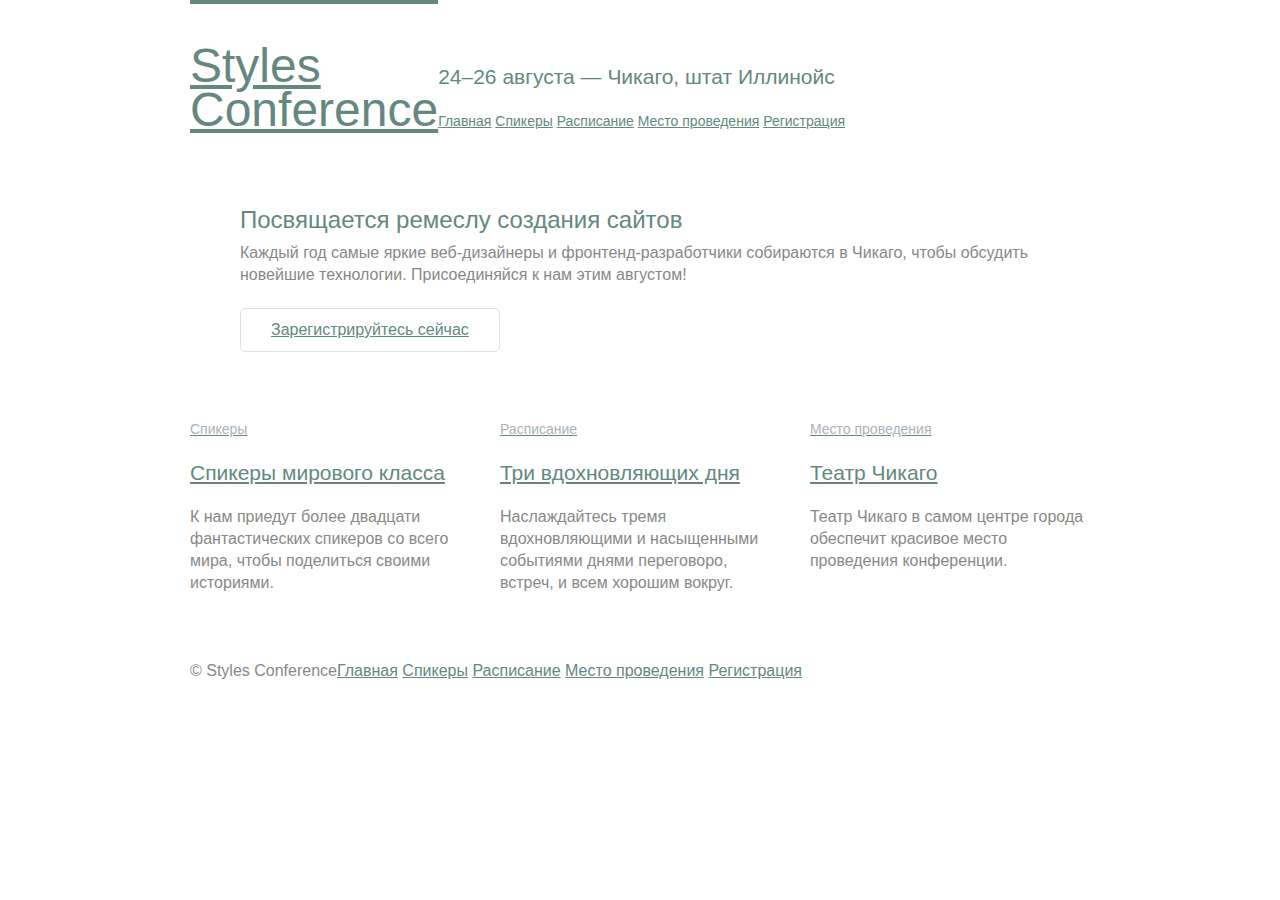
==== index.html @ 70f3aeab "Переработан header (логотип, слоган, меню)" ====
<!DOCTYPE html>
<html lang="ru">
<head>
  <meta charset="utf-8">
  <title>Styles Conference</title>
  <link rel="stylesheet" href="assets/stylesheets/main.css">
</head>
<body>
  
  <header class="container group">
    <h1 class="logo">
      <a href="index.html">Styles<br>Conference</a>
    </h1>
    <h3 class="tagline">24&ndash;26 августа &mdash; Чикаго, штат Иллинойс</h3>
    
    <nav class="primary-nav">
      <a href="index.html">Главная</a>
      <a href="speakers.html">Спикеры</a>
      <a href="schedule.html">Расписание</a>
      <a href="venue.html">Место проведения</a>
      <a href="register.html">Регистрация</a>
    </nav>
  </header>
  
  <!-- Раздел-приглашение -->
  <section class="hero container">
    <h2>Посвящается ремеслу создания сайтов</h2>
    <p>Каждый год самые яркие веб-дизайнеры и фронтенд-разработчики собираются в Чикаго, 
       чтобы обсудить новейшие технологии. Присоединяйся к нам этим августом!</p>
    <a href="register.html" class="btn btn-alt">Зарегистрируйтесь сейчас</a>
  </section>
  
  <!-- Группа тизеров -->
  <section class="grid">
    <!-- Тизер 1 -->
    <section class="col-1-3">
      <a href="speakers.html">
        <h5>Спикеры</h5>
        <h3>Спикеры мирового класса</h3>
      </a>
      <p>К нам приедут более двадцати фантастических спикеров со всего мира, чтобы поделиться своими историями.</p>
    </section><!--
     Тизер 2 
 --><section class="col-1-3">
      <a href="schedule.html">
        <h5>Расписание</h5>
        <h3>Три вдохновляющих дня</h3>
      </a>  
      <p>Наслаждайтесь тремя вдохновляющими и насыщенными событиями днями переговоро, встреч, и всем хорошим вокруг.</p>
    </section><!--
     Тизер 3 
 --><section class="col-1-3">
      <a href="venue.html">
        <h5>Место проведения</h5>
        <h3>Театр Чикаго</h3>
      </a>
      <p>Театр Чикаго в самом центре города обеспечит красивое место проведения конференции.</p>
    </section>
    
  </section>
  
  <footer class="primary-footer container group">
    <small>&copy; Styles Conference</small>
    
    <nav>
      <a href="index.html">Главная</a>
      <a href="speakers.html">Спикеры</a>
      <a href="schedule.html">Расписание</a>
      <a href="venue.html">Место проведения</a>
      <a href="register.html">Регистрация</a>
    </nav>
  </footer>
  
</body>
</html>
---- assets/stylesheets/main.css ----
/* http://meyerweb.com/eric/tools/css/reset/ 2. v2.0 | 20110126
  License: none (public domain)
*/
html, body, div, span, applet, object, iframe,
h1, h2, h3, h4, h5, h6, p, blockquote, pre,
a, abbr, acronym, address, big, cite, code,
del, dfn, em, img, ins, kbd, q, s, samp,
small, strike, strong, sub, sup, tt, var,
b, u, i, center,
dl, dt, dd, ol, ul, li,
fieldset, form, label, legend,
table, caption, tbody, tfoot, thead, tr, th, td,
article, aside, canvas, details, embed,
figure, figcaption, footer, header, hgroup,
menu, nav, output, ruby, section, summary,
time, mark, audio, video {
  margin: 0;
  padding: 0;
  border: 0;
  font-size: 100%;
  font: inherit;
  vertical-align: baseline;
}
/* HTML5 display-role reset for older browsers */
article, aside, details, figcaption, figure,
footer, header, hgroup, menu, nav, section {
  display: block;
}
body {
  line-height: 1;
}
ol, ul {
  list-style: none;
}
blockquote, q {
  quotes: none;
}
blockquote:before, blockquote:after,
q:before, q:after {
  content: '';
  content: none;
}
table {
  border-collapse: collapse;
  border-spacing: 0;
}

/*
  =====================================================
  Пользовательские стили
  =====================================================
*/
body {
  color: #888;
  font: 300 16px/22px "Open Sans", "Helvetica Neue", Helvetica, Arial, sans-serif;
}


/*
  =====================================================
  Сетка
  =====================================================
*/
*,
*:before,
*:after {
  -webkit-box-sizing: border-box;
     -moz-box-sizing: border-box;
          box-sizing: border-box;
}

.container,
.grid {
  margin: 0 auto;
  width: 960px;
}

.container {
  padding-left: 30px;
  padding-right: 30px;
}

.col-1-3 {
  width: 33.33%;
}

.col-2-3 {
  width: 66.66%;
}

.col-1-3,
.col-2-3 {
  display: inline-block;
  vertical-align: top;
}

.grid,
.col-1-3,
.col-2-3 {
  padding-left: 15px;
  padding-right: 15px;
}

/*
  =====================================================
  Clearfix
  =====================================================
*/
.group:before,
.group:after {
  content: "";
  display: table;
}

.group:after {
  clear: both;
}

.group {
  clear: both;
  *zoom: 1;
}

/*
  =====================================================
  Типографика
  =====================================================
*/
h1, h3, h4, h5, p {
  margin-bottom: 22px;
}

h1, h2, h3, h4 {
  color: #648880;
}

h1 {
  font-size: 36px;
  line-height: 44px;
}

h2 {
  font-size: 24px;
  line-height: 44px;
}

h3 {
  font-size: 21px;
}

h4 {
  font-size: 18px;
}

h5 {
  color: #a9b2b9;
  font-size: 14px;
  font-weight: 400;
}

strong {
  font-weight: 400;
}

cite, em {
  font-style: italic;
}

/*
  =====================================================
  Ссылки
  =====================================================
*/
a:hover {
  color: #a9b2b9;
}

a {
  color: #648880;
}

/*
  =====================================================
  Кнопки
  =====================================================
*/
.btn {
  border-radius: 5px;
  display: inline-block;
  margin: 0;
}

.btn-alt {
  border: 1px solid #dfe2e5;
  padding: 10px 30px;
}

/*
  =====================================================
  Главная страница
  =====================================================
*/
.hero {
  padding: 22px 80px 66px 80px;
}

/*
  =====================================================
  Основной заголовок
  =====================================================
*/
.logo {
  border-top: 4px solid #648880;
  float: left;
  font-size: 48px;
  line-height: 44px;
  padding: 40px 0 22px 0;
}

.tagline {
  margin: 66px 0 22px 0;
}

.primary-nav {
  font-size: 14px;
  font-weight: 400;
}

/*
  =====================================================
  Основной подвал
  =====================================================
*/
.primary-footer small {
  float: left;
}

.primary-footer {
  padding-bottom: 44px;
  padding-top: 44px;
}
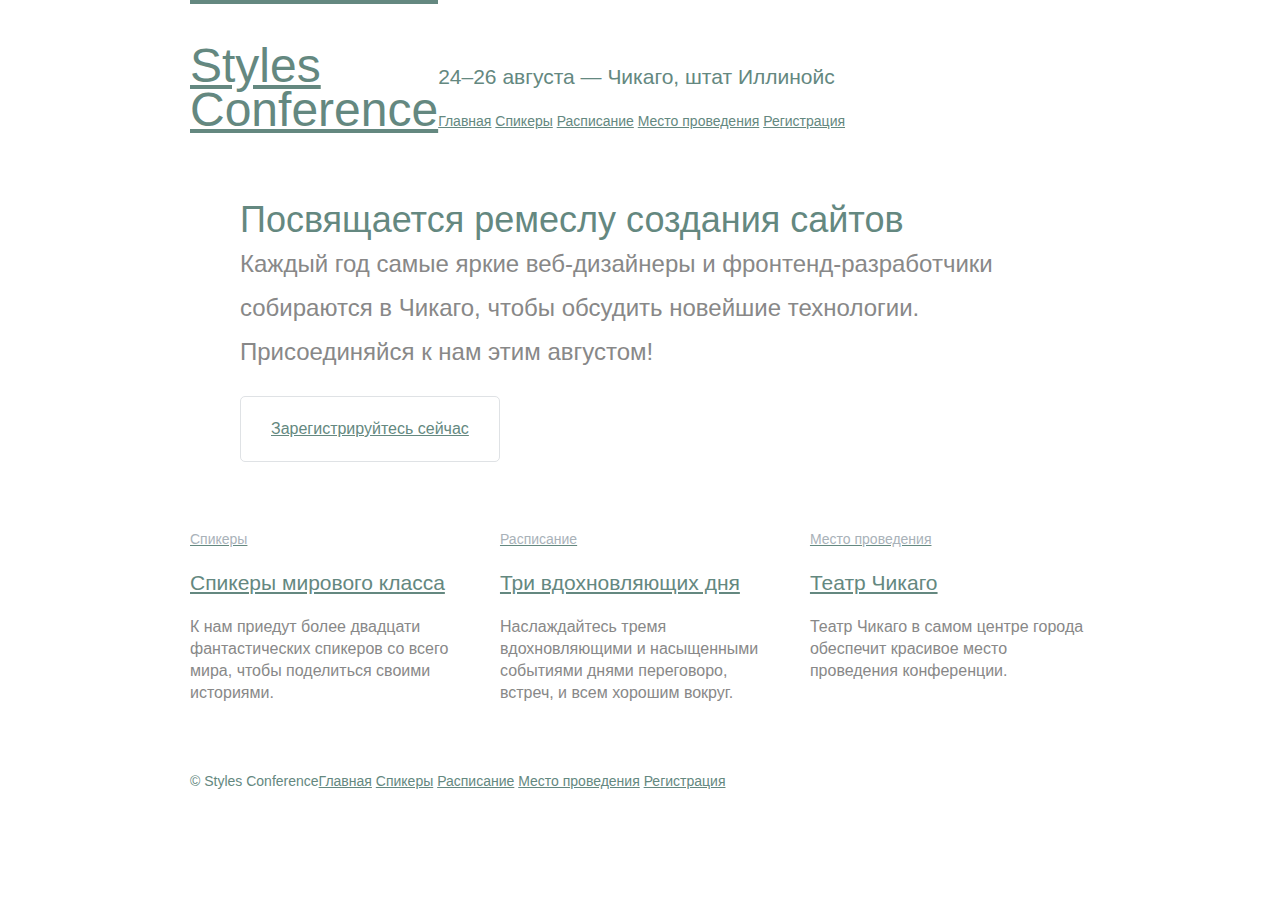
==== commit fe7c63c1: "Решена проблема с цветом ссылок тизеров" ====
--- a/index.html
+++ b/index.html
@@ -33,7 +33,7 @@
   <!-- Группа тизеров -->
   <section class="grid">
     <!-- Тизер 1 -->
-    <section class="col-1-3">
+    <section class="teaser col-1-3">
       <a href="speakers.html">
         <h5>Спикеры</h5>
         <h3>Спикеры мирового класса</h3>
@@ -41,7 +41,7 @@
       <p>К нам приедут более двадцати фантастических спикеров со всего мира, чтобы поделиться своими историями.</p>
     </section><!--
      Тизер 2 
- --><section class="col-1-3">
+ --><section class="teaser col-1-3">
       <a href="schedule.html">
         <h5>Расписание</h5>
         <h3>Три вдохновляющих дня</h3>
@@ -49,7 +49,7 @@
       <p>Наслаждайтесь тремя вдохновляющими и насыщенными событиями днями переговоро, встреч, и всем хорошим вокруг.</p>
     </section><!--
      Тизер 3 
- --><section class="col-1-3">
+ --><section class="teaser col-1-3">
       <a href="venue.html">
         <h5>Место проведения</h5>
         <h3>Театр Чикаго</h3>
--- a/assets/stylesheets/main.css
+++ b/assets/stylesheets/main.css
@@ -201,7 +201,20 @@
   =====================================================
 */
 .hero {
+  line-height: 44px;
   padding: 22px 80px 66px 80px;
+}
+
+.hero h2 {
+  font-size: 36px;
+}
+
+.hero p {
+  font-size: 24px;
+}
+
+.teaser a:hover h3 {
+  color: #a9b2b9;
 }
 
 /*
@@ -233,9 +246,12 @@
 */
 .primary-footer small {
   float: left;
+  font-weight: 400;
 }
 
 .primary-footer {
+  color: #648880;
+  font-size: 14px;
   padding-bottom: 44px;
   padding-top: 44px;
 }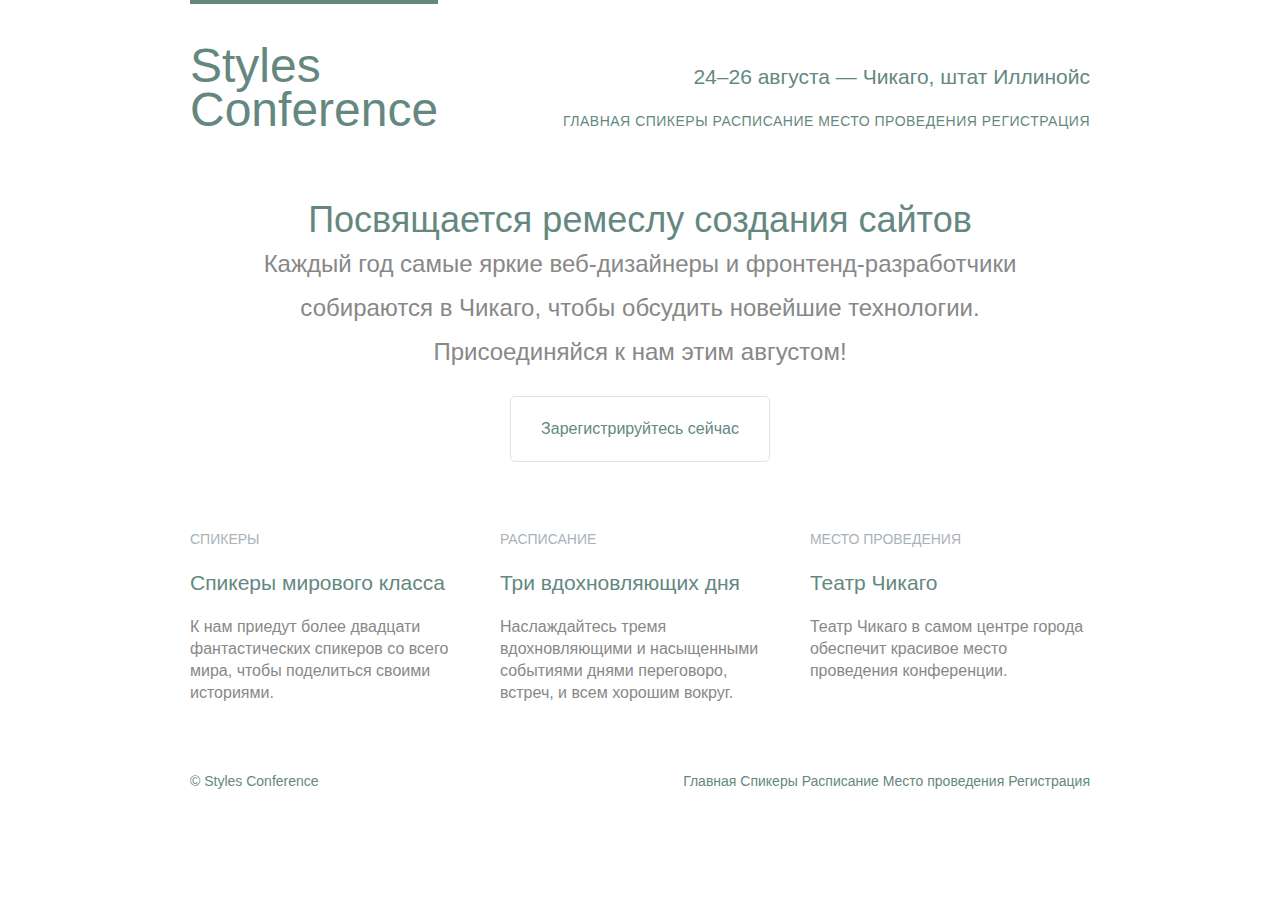
==== commit 87959e6a: "Стилизована навигация, выровнены слоган и тизер" ====
--- a/index.html
+++ b/index.html
@@ -13,7 +13,7 @@
     </h1>
     <h3 class="tagline">24&ndash;26 августа &mdash; Чикаго, штат Иллинойс</h3>
     
-    <nav class="primary-nav">
+    <nav class="nav primary-nav">
       <a href="index.html">Главная</a>
       <a href="speakers.html">Спикеры</a>
       <a href="schedule.html">Расписание</a>
@@ -62,7 +62,7 @@
   <footer class="primary-footer container group">
     <small>&copy; Styles Conference</small>
     
-    <nav>
+    <nav class="nav">
       <a href="index.html">Главная</a>
       <a href="speakers.html">Спикеры</a>
       <a href="schedule.html">Расписание</a>
--- a/assets/stylesheets/main.css
+++ b/assets/stylesheets/main.css
@@ -156,6 +156,7 @@
   color: #a9b2b9;
   font-size: 14px;
   font-weight: 400;
+  text-transform: uppercase;
 }
 
 strong {
@@ -177,6 +178,11 @@
 
 a {
   color: #648880;
+  text-decoration: none;
+}
+
+p a {
+  border-bottom: 1px solid #dfe2e5;
 }
 
 /*
@@ -197,12 +203,22 @@
 
 /*
   =====================================================
+  Навигация
+  =====================================================
+*/
+.nav {
+  text-align: right;
+}
+
+/*
+  =====================================================
   Главная страница
   =====================================================
 */
 .hero {
   line-height: 44px;
   padding: 22px 80px 66px 80px;
+  text-align: center;
 }
 
 .hero h2 {
@@ -232,11 +248,14 @@
 
 .tagline {
   margin: 66px 0 22px 0;
+  text-align: right;
 }
 
 .primary-nav {
   font-size: 14px;
   font-weight: 400;
+  letter-spacing: .5px;
+  text-transform: uppercase;
 }
 
 /*
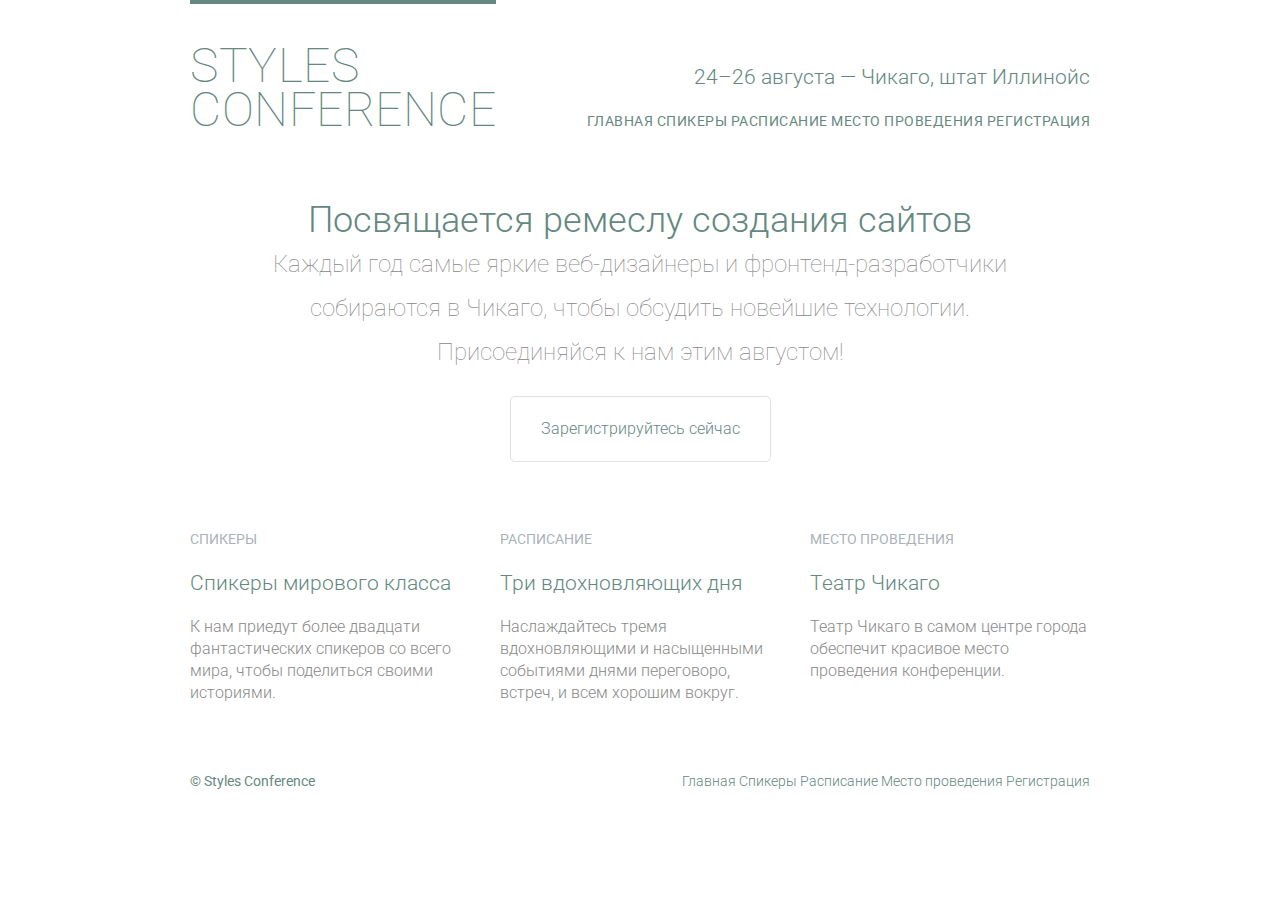
==== commit 36ed80fd: "Новый шрифт для сайта - Roboto" ====
--- a/index.html
+++ b/index.html
@@ -4,6 +4,7 @@
   <meta charset="utf-8">
   <title>Styles Conference</title>
   <link rel="stylesheet" href="assets/stylesheets/main.css">
+  <link href="https://fonts.googleapis.com/css?family=Roboto:100,300,400&display=swap" rel="stylesheet">
 </head>
 <body>
   
--- a/assets/stylesheets/main.css
+++ b/assets/stylesheets/main.css
@@ -52,7 +52,7 @@
 */
 body {
   color: #888;
-  font: 300 16px/22px "Open Sans", "Helvetica Neue", Helvetica, Arial, sans-serif;
+  font: 300 16px/22px "Roboto", "Open Sans", "Helvetica Neue", Helvetica, Arial, sans-serif;
 }
 
 
@@ -227,6 +227,7 @@
 
 .hero p {
   font-size: 24px;
+  font-weight: 100;
 }
 
 .teaser a:hover h3 {
@@ -242,8 +243,11 @@
   border-top: 4px solid #648880;
   float: left;
   font-size: 48px;
+  font-weight: 100;
+  letter-spacing: .5px;
   line-height: 44px;
   padding: 40px 0 22px 0;
+  text-transform: uppercase;
 }
 
 .tagline {
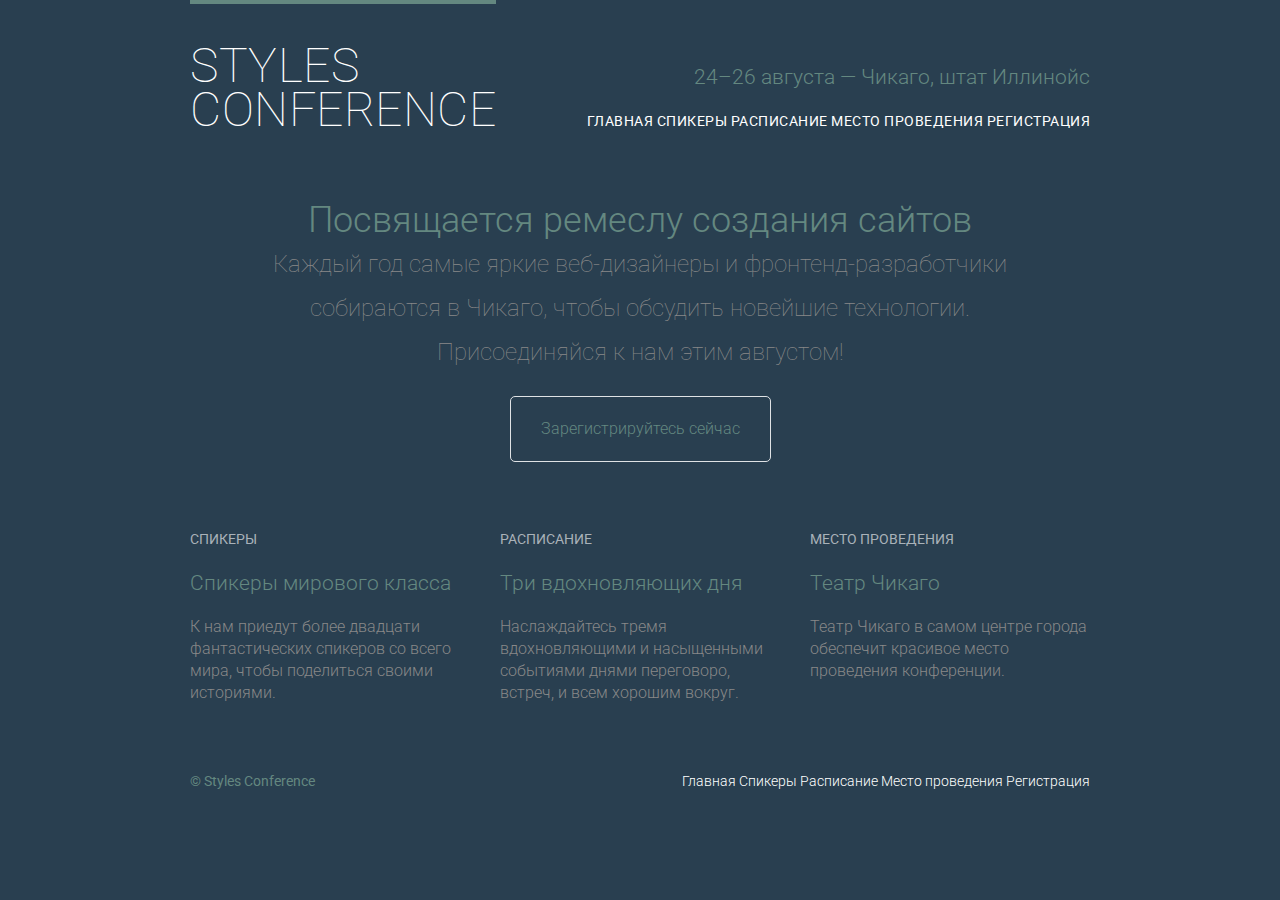
==== commit be8898e5: "Изменен цвет ссылок в header и footer" ====
--- a/index.html
+++ b/index.html
@@ -8,7 +8,7 @@
 </head>
 <body>
   
-  <header class="container group">
+  <header class="primary-header container group">
     <h1 class="logo">
       <a href="index.html">Styles<br>Conference</a>
     </h1>
--- a/assets/stylesheets/main.css
+++ b/assets/stylesheets/main.css
@@ -51,6 +51,7 @@
   =====================================================
 */
 body {
+  background: #293f50;
   color: #888;
   font: 300 16px/22px "Roboto", "Open Sans", "Helvetica Neue", Helvetica, Arial, sans-serif;
 }
@@ -185,6 +186,16 @@
   border-bottom: 1px solid #dfe2e5;
 }
 
+.primary-header a,
+.primary-footer a {
+  color: #fff;
+}
+
+.primary-header a:hover,
+.primary-footer a:hover {
+  color: #648880;
+}
+
 /*
   =====================================================
   Кнопки
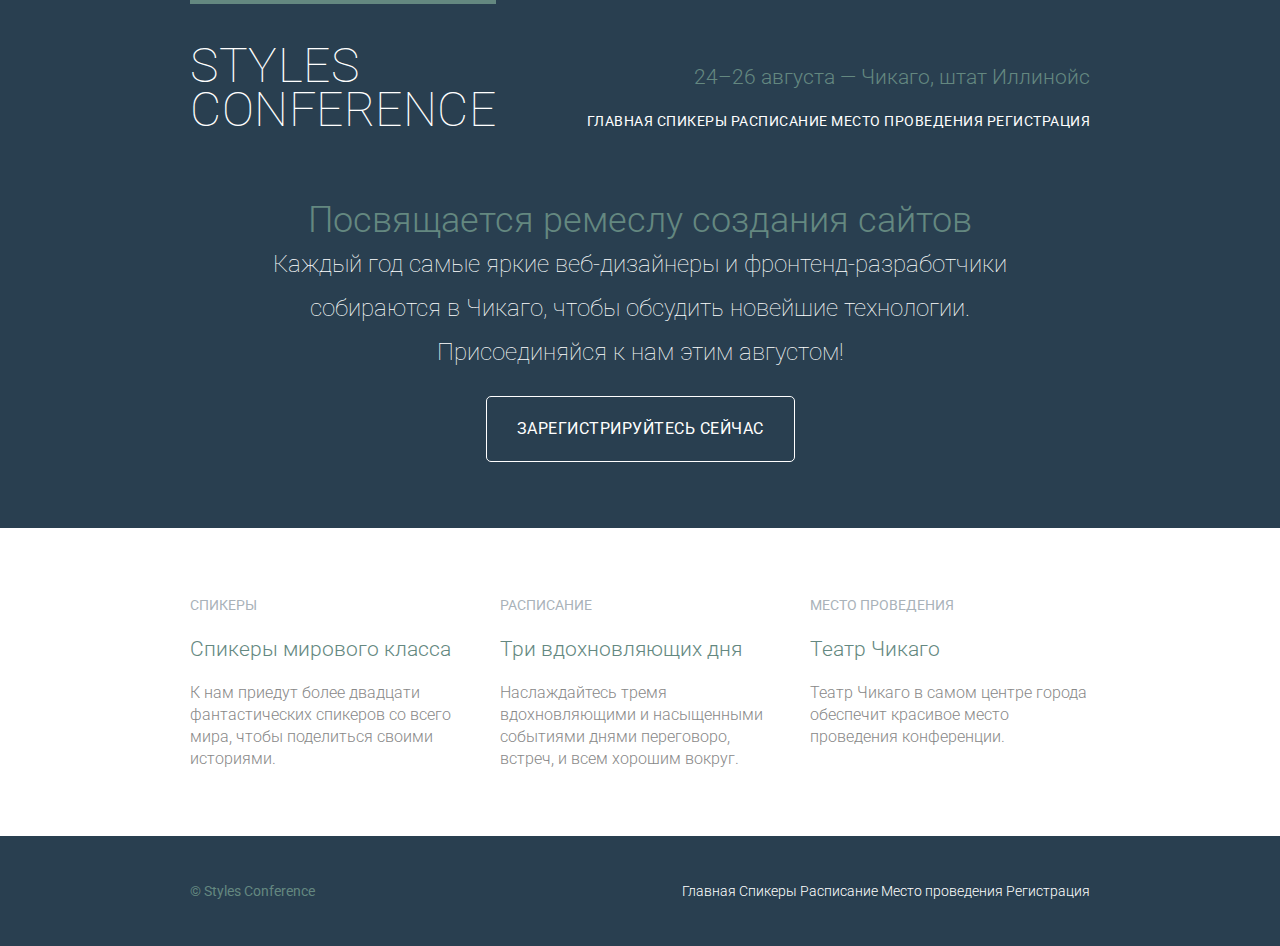
==== commit 91e66493: "На главную добавлена белая полоса для стилизации" ====
--- a/index.html
+++ b/index.html
@@ -32,32 +32,35 @@
   </section>
   
   <!-- Группа тизеров -->
-  <section class="grid">
-    <!-- Тизер 1 -->
-    <section class="teaser col-1-3">
-      <a href="speakers.html">
-        <h5>Спикеры</h5>
-        <h3>Спикеры мирового класса</h3>
-      </a>
-      <p>К нам приедут более двадцати фантастических спикеров со всего мира, чтобы поделиться своими историями.</p>
-    </section><!--
-     Тизер 2 
- --><section class="teaser col-1-3">
-      <a href="schedule.html">
-        <h5>Расписание</h5>
-        <h3>Три вдохновляющих дня</h3>
-      </a>  
-      <p>Наслаждайтесь тремя вдохновляющими и насыщенными событиями днями переговоро, встреч, и всем хорошим вокруг.</p>
-    </section><!--
-     Тизер 3 
- --><section class="teaser col-1-3">
-      <a href="venue.html">
-        <h5>Место проведения</h5>
-        <h3>Театр Чикаго</h3>
-      </a>
-      <p>Театр Чикаго в самом центре города обеспечит красивое место проведения конференции.</p>
-    </section>
-    
+  <section class="row">
+      <div class="grid">
+      
+        <!-- Тизер 1 -->
+        <section class="teaser col-1-3">
+          <a href="speakers.html">
+            <h5>Спикеры</h5>
+            <h3>Спикеры мирового класса</h3>
+          </a>
+          <p>К нам приедут более двадцати фантастических спикеров со всего мира, чтобы поделиться своими историями.</p>
+        </section><!--
+         Тизер 2 
+     --><section class="teaser col-1-3">
+          <a href="schedule.html">
+            <h5>Расписание</h5>
+            <h3>Три вдохновляющих дня</h3>
+          </a>  
+          <p>Наслаждайтесь тремя вдохновляющими и насыщенными событиями днями переговоро, встреч, и всем хорошим вокруг.</p>
+        </section><!--
+         Тизер 3 
+     --><section class="teaser col-1-3">
+          <a href="venue.html">
+            <h5>Место проведения</h5>
+            <h3>Театр Чикаго</h3>
+          </a>
+          <p>Театр Чикаго в самом центре города обеспечит красивое место проведения конференции.</p>
+        </section>
+        
+      </div>
   </section>
   
   <footer class="primary-footer container group">
--- a/assets/stylesheets/main.css
+++ b/assets/stylesheets/main.css
@@ -124,6 +124,18 @@
 
 /*
   =====================================================
+  Полосы
+  =====================================================
+*/
+.row {
+  background: #fff;
+  min-width: 960px;
+  padding: 66px 0 44px 0;
+}
+
+
+/*
+  =====================================================
   Типографика
   =====================================================
 */
@@ -203,13 +215,23 @@
 */
 .btn {
   border-radius: 5px;
+  color: #fff;
+  cursor: pointer;
   display: inline-block;
+  font-weight: 400;
+  letter-spacing: .5px;
   margin: 0;
+  text-transform: uppercase;
 }
 
 .btn-alt {
-  border: 1px solid #dfe2e5;
+  border: 1px solid #fff;
   padding: 10px 30px;
+}
+
+.btn-alt:hover {
+  background: #fff;
+  color: #648880;
 }
 
 /*
@@ -227,6 +249,7 @@
   =====================================================
 */
 .hero {
+  color: #fff;
   line-height: 44px;
   padding: 22px 80px 66px 80px;
   text-align: center;
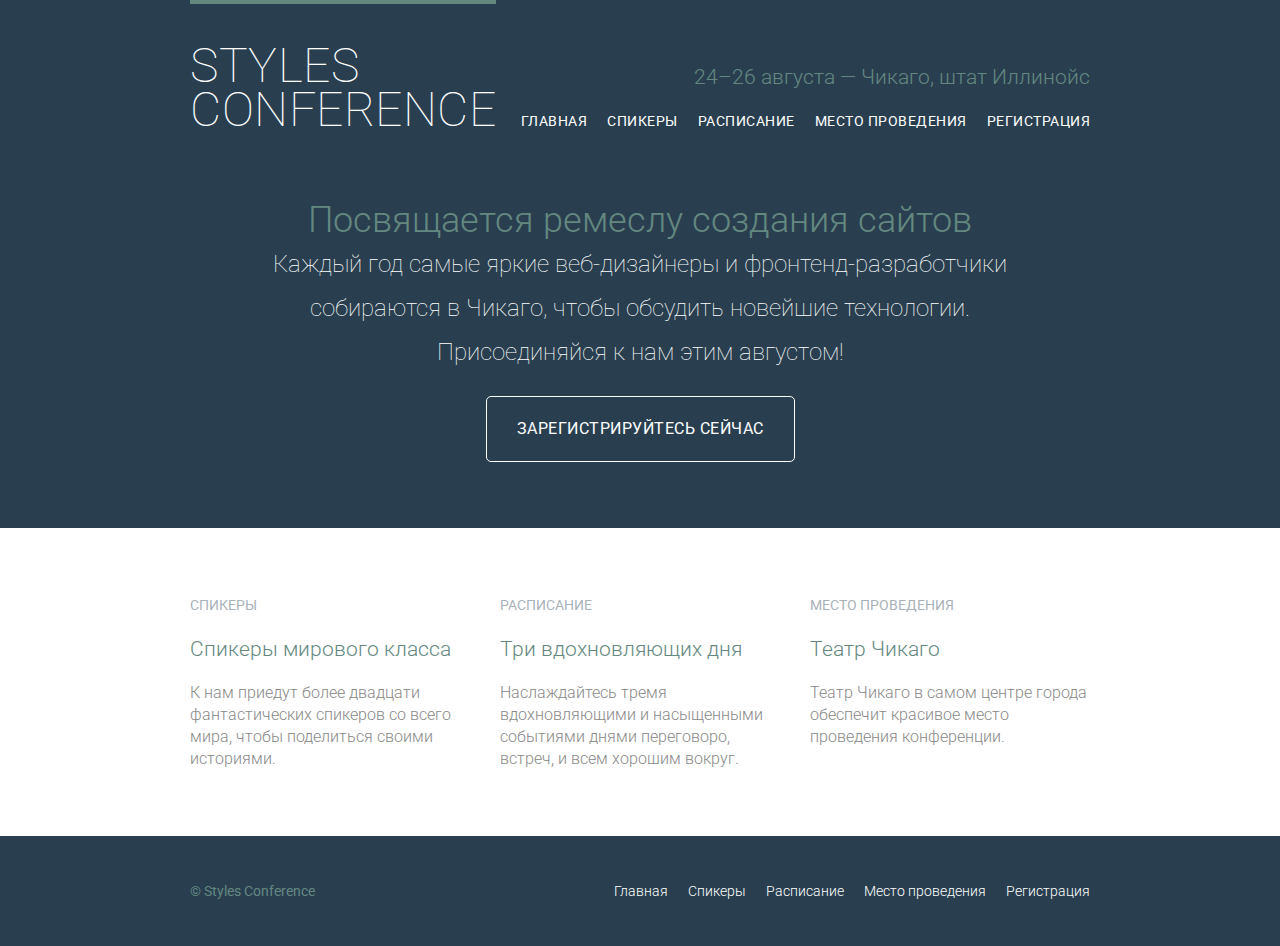
==== commit 1619faa6: "Пункты навигации организованы через список" ====
--- a/index.html
+++ b/index.html
@@ -15,11 +15,13 @@
     <h3 class="tagline">24&ndash;26 августа &mdash; Чикаго, штат Иллинойс</h3>
     
     <nav class="nav primary-nav">
-      <a href="index.html">Главная</a>
-      <a href="speakers.html">Спикеры</a>
-      <a href="schedule.html">Расписание</a>
-      <a href="venue.html">Место проведения</a>
-      <a href="register.html">Регистрация</a>
+      <ul>
+        <li><a href="index.html">Главная</a></li><!--
+     --><li><a href="speakers.html">Спикеры</a></li><!--
+     --><li><a href="schedule.html">Расписание</a></li><!--
+     --><li><a href="venue.html">Место проведения</a></li><!--
+     --><li><a href="register.html">Регистрация</a></li>
+      </ul>
     </nav>
   </header>
   
@@ -67,11 +69,13 @@
     <small>&copy; Styles Conference</small>
     
     <nav class="nav">
-      <a href="index.html">Главная</a>
-      <a href="speakers.html">Спикеры</a>
-      <a href="schedule.html">Расписание</a>
-      <a href="venue.html">Место проведения</a>
-      <a href="register.html">Регистрация</a>
+      <ul>
+        <li><a href="index.html">Главная</a></li><!--
+     --><li><a href="speakers.html">Спикеры</a></li><!--
+     --><li><a href="schedule.html">Расписание</a></li><!--
+     --><li><a href="venue.html">Место проведения</a></li><!--
+     --><li><a href="register.html">Регистрация</a></li>
+      </ul>
     </nav>
   </footer>
   
--- a/assets/stylesheets/main.css
+++ b/assets/stylesheets/main.css
@@ -127,12 +127,24 @@
   Полосы
   =====================================================
 */
+.row,
+.row-alt {
+  min-width: 960px;
+}
+
 .row {
   background: #fff;
   min-width: 960px;
   padding: 66px 0 44px 0;
 }
 
+.row-alt {
+  background: #cbe2c1;
+  background: -webkit-linear-gradient(to right, #a1d3b0, #f6f1d3);
+  background:    -moz-linear-gradient(to right, #a1d3b0, #f6f1d3);
+  background:         linear-gradient(to right, #a1d3b0, #f6f1d3);
+  padding: 44px 0 22px 0;
+}
 
 /*
   =====================================================
@@ -178,6 +190,20 @@
 
 cite, em {
   font-style: italic;
+}
+
+/*
+  =====================================================
+  Вступление
+  =====================================================
+*/
+.lead {
+  text-align: center;
+}
+
+.lead p {
+  font-size: 21px;
+  line-height: 33px;
 }
 
 /*
@@ -241,6 +267,16 @@
 */
 .nav {
   text-align: right;
+}
+
+.nav li {
+  display: inline-block;
+  margin: 0 10px;
+  vertical-align: top;
+}
+
+.nav li:last-child {
+  margin-right: 0;
 }
 
 /*
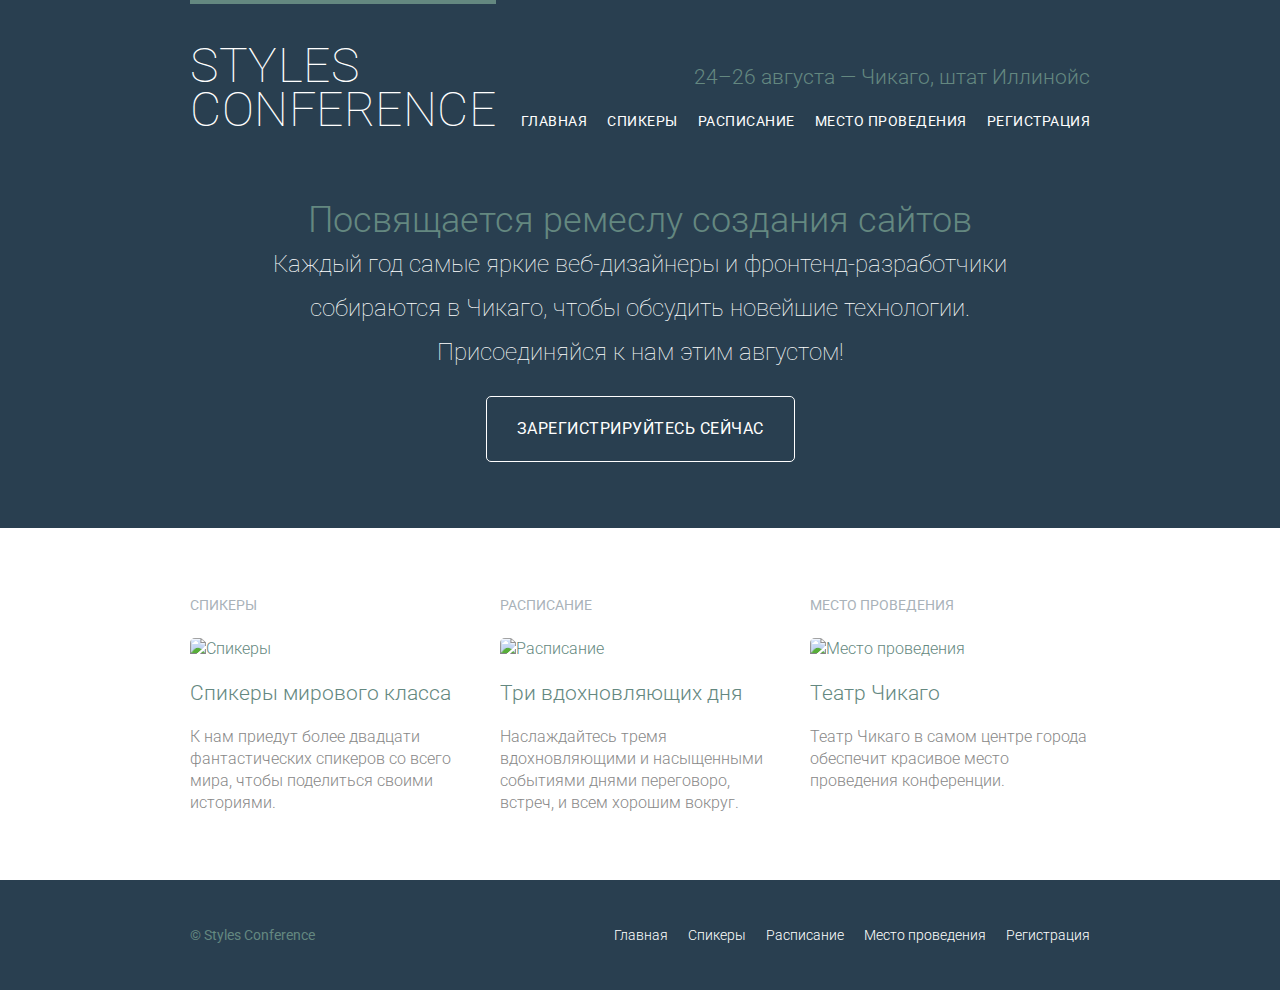
==== commit 80b23738: "Добавлены изображения в тизеры на главной" ====
--- a/index.html
+++ b/index.html
@@ -39,24 +39,27 @@
       
         <!-- Тизер 1 -->
         <section class="teaser col-1-3">
+          <h5>Спикеры</h5>
           <a href="speakers.html">
-            <h5>Спикеры</h5>
+            <img src="assets/images/home/speakers.jpg" alt="Спикеры">
             <h3>Спикеры мирового класса</h3>
           </a>
           <p>К нам приедут более двадцати фантастических спикеров со всего мира, чтобы поделиться своими историями.</p>
         </section><!--
          Тизер 2 
      --><section class="teaser col-1-3">
+          <h5>Расписание</h5>
           <a href="schedule.html">
-            <h5>Расписание</h5>
+            <img src="assets/images/home/schedule.jpg" alt="Расписание">
             <h3>Три вдохновляющих дня</h3>
           </a>  
           <p>Наслаждайтесь тремя вдохновляющими и насыщенными событиями днями переговоро, встреч, и всем хорошим вокруг.</p>
         </section><!--
          Тизер 3 
      --><section class="teaser col-1-3">
+          <h5>Место проведения</h5>
           <a href="venue.html">
-            <h5>Место проведения</h5>
+            <img src="assets/images/home/venue.jpg" alt="Место проведения">
             <h3>Театр Чикаго</h3>
           </a>
           <p>Театр Чикаго в самом центре города обеспечит красивое место проведения конференции.</p>
--- a/assets/stylesheets/main.css
+++ b/assets/stylesheets/main.css
@@ -134,7 +134,6 @@
 
 .row {
   background: #fff;
-  min-width: 960px;
   padding: 66px 0 44px 0;
 }
 
@@ -302,6 +301,13 @@
 
 .teaser a:hover h3 {
   color: #a9b2b9;
+}
+
+.teaser img {
+  border-radius: 5px;
+  display: block;
+  margin-bottom: 22px;
+  max-width: 100%;
 }
 
 /*
@@ -347,4 +353,21 @@
   font-size: 14px;
   padding-bottom: 44px;
   padding-top: 44px;
-}+}
+
+/*
+  =====================================================
+  Спикеры
+  =====================================================
+*/
+.speaker-info {
+  border: 1px solid #dfe2e5;
+  border-radius: 5px;
+  margin-top: 88px;
+  padding: 22px 0;
+  text-align: center;
+}
+
+.speaker {
+  margin-bottom: 44px;
+}
